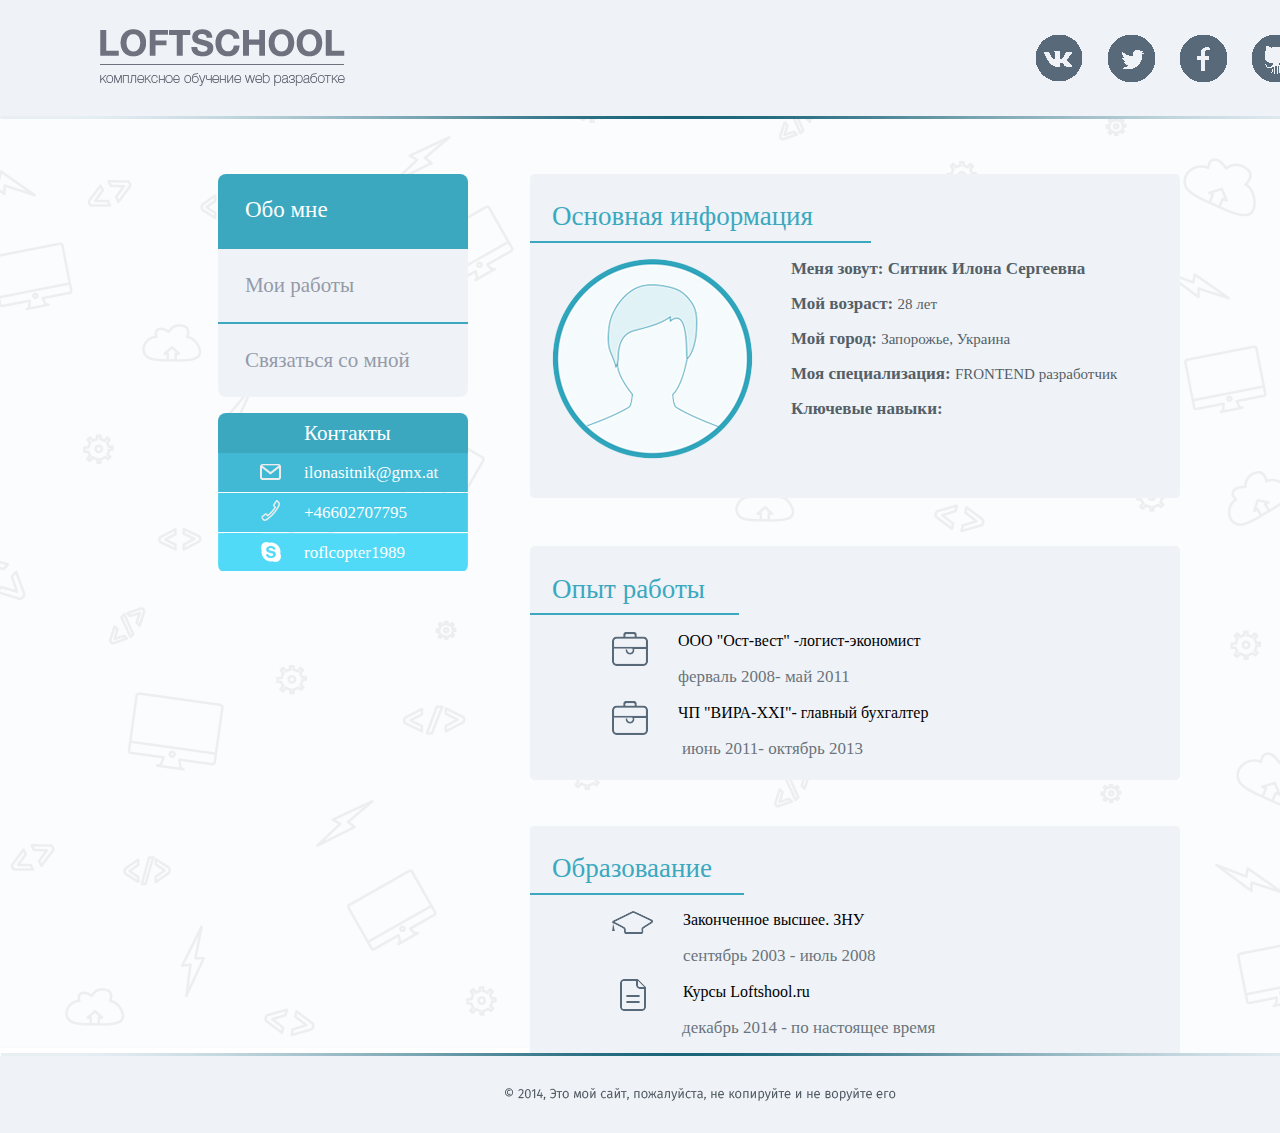
==== index.html @ c1985019 "commit" ====
<!DOCTYPE html>

<html>
    <head>
        <title>ДЗ 1</title>
        <meta charset="UTF-8">
        <link rel='stylesheet' href='css/styles.css'>
        <link rel='stylesheet' href='css/fonts.css'>
        <link rel="shortcut icon" href="Bild/ico/briefcase.ico" type="image/icon">
    </head>
    
    <body>
        
        <header>
            <ul class="socialbut"> 
                <li> <a href="#" class="gt" target="_blank"><img src="Bild/prob.png"></a></li>
                <li> <a href="https://www.facebook.com/profile.php?id=100004116280706" class="face" target="_blank"><img src="Bild/prob1.png"></a></li>
                <li> <a href="#" target="_blank" class="tw"><img src="Bild/prob2.png"></a></li>
                <li> <a href="http://vk.com/illys" class="vk"  target="_blank"><img src="Bild/prob3.png"></a></li>
                
            </ul>
        </header>
        
        <nav>
            <ul class="menu"> 
                <li id="num1"><a href="#" class="main"> Обо мне</a></li>
                <li id="num2"><a href="file:///C:/server1/home/lona.dev/www/gallery.html" class="bookmark"> Мои работы</a></li>
                <li id="num3"><a href="file:///C:/server1/home/lona.dev/www/form.html" class="forma">Связаться со мной</a></li>
            </ul>
             <ul class="kontakt"> 
               <li id="num"><a href="#">Контакты </a></li>
               <li id="email"><a href="ilonasitnik@gmx.at"> ilonasitnik@gmx.at</a></li>
               <li id="call"> <a href="+46602707795">+46602707795</a></li>
               <li id="sk"><a href="roflcopter1989">roflcopter1989</a></li>
            </ul> 
        </nav>
         
        <section>
            <div id="block1">
                <p class="title">Основная информация </p>
                <img src="Bild/ava.png" class="photo">
                <p><span class="inform"> Меня зовут: Ситник Илона Сергеевна  </span></p>
                <p><span class="inform"> Мой возраст:  </span>  28 лет  </p>
                <p><span class="inform"> Мой город:  </span>  Запорожье, Украина</p>
                <p><span class="inform"> Моя специализация: </span>FRONTEND разработчик</p>
                <p><span class="inform"> Ключевые навыки: </span></p>
            </div>
                
            <div id="block2"> 
                <p class="title">Опыт работы</p>
                 <img src="Bild/work.png" class="photo2">
                <p> OOO "Ост-вест" -логист-экономист</p>
                <p>ферваль 2008- май 2011</p>
                <p> ЧП "ВИРА-XXI"- главный бухгалтер</p>
                <p class="data"> июнь 2011- октябрь 2013</p>
            </div> 
            
            <div id="block3">    
                 <p class="title">Образоваание</p>
                <img src="Bild/learning.png" class="photo2">
                <p>Законченное высшее. ЗНУ</p>
                <p> сентябрь 2003 - июль 2008</p>
                <p>Курсы Loftshool.ru</p>
                <p class="data"> декабрь 2014 - по настоящее время</p>
            </div>
            
        </section>
        
        
        <footer>
            
        </footer>
        
        
        
    </body>
</html>
---- css/styles.css ----
body{
   width: 1400px;
   height: 1117px;   
   background: url(../Bild/background.png);  
   margin:0;
}
  /* header */
header{
  height: 119px;
  background: url(../Bild/header-logo.png) no-repeat;
  padding-right: 76px;
  margin:0;
  
}
ul li{
    list-style-type:none;
}
header ul{
    padding-top:34.5px; 
    margin:0;
   }
header a{
    float:left;
    float:right;
    padding-right:24px;
}
ul a.vk:hover{
 display: block;
 background:url(../Bild/vk-hover.png) no-repeat;
 }
 
 
 ul a.vk{
 display: block;
 background:url(../Bild/vk.png) no-repeat;
 }
 a img{
 border:none;
 }
 
 ul a.tw:hover{
 display: block;
 background:url(../Bild/tw-hover.png) no-repeat;
 }
 
 
 ul a.tw{
 display: block;
 background:url(../Bild/tw.png) no-repeat;
 }
 
 
 ul a.face:hover{
 display: block;
 background:url(../Bild/facebook-hover.png) no-repeat;
 }
 
 
 ul a.face{
 display: block;
 background:url(../Bild/facebook.png) no-repeat;
 } 
 
  ul a.gt:hover{
 display: block;
 background:url(../Bild/gihtub-hover.png) no-repeat;
 }
 
 
 ul a.gt{
 display: block;
 background:url(../Bild/gihtub.png) no-repeat;
 } 
 
 /* Header and*/
 
 
 
   /* nav1+nav2 */
   a{
    text-decoration:none;
    display:block;
   }
   nav{
   width: 250px;
   height: 397px;  
   margin:39px 0px 0px 178px;
   float:left;
 }

 nav .menu li {
   background:#eff3f7;
   width: 250px;
   height: 73px;  
 }
  nav .kontakt li{
   width: 250px;
   height: 40px;    
 }
 
  nav .menu a{
      
  margin-left:27px;
  line-height:72px;  
  color: #959aa8;
 }

 .menu #num1{
    background:#3ba8c0;
    font-family:fira_sansbook;
    font-size:23px;
   border-bottom: 2px solid #3ba8c0;
   border-radius:8px 8px  0 0 ;
  
 }
 .menu #num1 a{
     color:#ffffff;
 }
 
  .menu #num2{
   font-family:MyriadProRegular;
   font-size:21px;
   border-bottom: 2px solid #3ba8c0;
 }
   .menu #num3{
   font-family:firasans-book;
   font-size:21px;
    border-radius: 0 0 8px 8px ;
 }

 nav .kontakt{
 height: 397px; 
 display: block;
font-family:firasans-book;
 }
 
  nav .kontakt a{
  margin-left:86px;
 line-height:40px;  
 color: #ffffff;
 
 }
 nav .kontakt a:hover{  
  text-decoration:underline;
  color:#ffffff;  
 }
 nav .menu a:hover{  
  color:#3ba8c0;  
 }

 .kontakt #num{
     background:#3ba8c0;
     border-radius:8px 8px 0 0  ;
       font-size:21px;
 }
 
  .kontakt #email{
    background:url(../Bild/post.png) no-repeat;
       font-size:17px;
 }
 
 
  .kontakt #call{
     background:url(../Bild/tel.png) no-repeat;
      font-size:17px;
 }
 
   .kontakt #sk{
  background:url(../Bild/sk.png) no-repeat;
   font-size:17px;
   border-radius:0 0 8px 8px ;
 }
 
 
 
 
 
 
 
 /*  <section>*/
 
 section{
   width: 650px;
   height: 840px;  
   margin:55px 220px 39px 530px;
}
 
#block1{
 background:url(../Bild/block1.png) no-repeat;  
   width:660px;
   height:324px;
   padding:0.3px 25px 25px 22px;
   margin-bottom:23px;
   
   
}
#block2{
 background:url(../Bild/block2.png) no-repeat;    
   width:660px;
   height:254px; 
  padding:0.3px 25px 25px 22px;
}
#block3{
 background:url(../Bild/block3.png) no-repeat;  
   width:660px;
   height:233px; 
   padding:0.3px 25px 25px 22px;
   margin-bottom:39px;
}
 
#block1 .photo{
    float:left;
    padding-right:38px;
 
} 
section .title{
   font-family:fira_sansbook;
   font-size:27px;
   color:#3ba8c0;
   
}


#block1 .inform{
   font:bold 17px fira_sansmedium;
   color:#555f67;
 
} 

 
 #block1{
   font-family:fira_sansbook;
   color:#555f67;
   font-size:15px;
} 
 
 
 .photo2{
    float:left;
    padding-right:30px;
    padding-left:60px;
 
} 
#block2 .data{
    text-indent:130px;
}

#block2 p:nth-child(even){ 
  font-family:fira_sansbook;
   font-size:17px;
   color:#6b747c;
}


#block3 p:nth-child(even){ 
  font-family:fira_sansbook;
   font-size:17px;
   color:#6b747c;
}
#block3 .data{
    text-indent:130px;
}






/*footer*/


footer{
   height:80px;
   background: url(../Bild/footer.png) no-repeat;
   clear: both;
   margin-top: 39px;
}
---- css/fonts.css ----
@font-face {
    font-family: 'fira_sanstwo';
    src: url('firasans-two.eot');
    src: url('firasans-two.eot?#iefix') format('embedded-opentype'),
         url('firasans-two.woff') format('woff'),
         url('firasans-two.ttf') format('truetype');
    font-weight: normal;
    font-style: normal;
}

@font-face {
    font-family: 'fira_sanstwo_italic';
    src: url('firasans-twoitalic.eot');
    src: url('firasans-twoitalic.eot?#iefix') format('embedded-opentype'),
         url('firasans-twoitalic.woff') format('woff'),
         url('firasans-twoitalic.ttf') format('truetype');
    font-weight: normal;
    font-style: normal;
}

@font-face {
    font-family: 'fira_sanseight';
    src: url('firasans-eight.eot');
    src: url('firasans-eight.eot?#iefix') format('embedded-opentype'),
         url('firasans-eight.woff') format('woff'),
         url('firasans-eight.ttf') format('truetype');
    font-weight: normal;
    font-style: normal;
}

@font-face {
    font-family: 'fira_sanseight_italic';
    src: url('firasans-eightitalic.eot');
    src: url('firasans-eightitalic.eot?#iefix') format('embedded-opentype'),
         url('firasans-eightitalic.woff') format('woff'),
         url('firasans-eightitalic.ttf') format('truetype');
    font-weight: normal;
    font-style: normal;
}

@font-face {
    font-family: 'fira_sanshair';
    src: url('firasans-hair.eot');
    src: url('firasans-hair.eot?#iefix') format('embedded-opentype'),
         url('firasans-hair.woff') format('woff'),
         url('firasans-hair.ttf') format('truetype');
    font-weight: normal;
    font-style: normal;
}

@font-face {
    font-family: 'fira_sanshair_italic';
    src: url('firasans-hairitalic.eot');
    src: url('firasans-hairitalic.eot?#iefix') format('embedded-opentype'),
         url('firasans-hairitalic.woff') format('woff'),
         url('firasans-hairitalic.ttf') format('truetype');
    font-weight: normal;
    font-style: normal;
}

@font-face {
    font-family: 'fira_sansthin';
    src: url('firasans-thin.eot');
    src: url('firasans-thin.eot?#iefix') format('embedded-opentype'),
         url('firasans-thin.woff') format('woff'),
         url('firasans-thin.ttf') format('truetype');
    font-weight: normal;
    font-style: normal;
}

@font-face {
    font-family: 'fira_sansthin_italic';
    src: url('firasans-thinitalic.eot');
    src: url('firasans-thinitalic.eot?#iefix') format('embedded-opentype'),
         url('firasans-thinitalic.woff') format('woff'),
         url('firasans-thinitalic.ttf') format('truetype');
    font-weight: normal;
    font-style: normal;
}

@font-face {
    font-family: 'fira_sansultralight';
    src: url('firasans-ultralight.eot');
    src: url('firasans-ultralight.eot?#iefix') format('embedded-opentype'),
         url('firasans-ultralight.woff') format('woff'),
         url('firasans-ultralight.ttf') format('truetype');
    font-weight: normal;
    font-style: normal;
}

@font-face {
    font-family: 'fira_sansultralight_italic';
    src: url('firasans-ultralightitalic.eot');
    src: url('firasans-ultralightitalic.eot?#iefix') format('embedded-opentype'),
         url('firasans-ultralightitalic.woff') format('woff'),
         url('firasans-ultralightitalic.ttf') format('truetype');
    font-weight: normal;
    font-style: normal;
}

@font-face {
    font-family: 'fira_sansextralight';
    src: url('firasans-extralight.eot');
    src: url('firasans-extralight.eot?#iefix') format('embedded-opentype'),
         url('firasans-extralight.woff') format('woff'),
         url('firasans-extralight.ttf') format('truetype');
    font-weight: normal;
    font-style: normal;
}

@font-face {
    font-family: 'fira_sansextralight_italic';
    src: url('firasans-extralightitalic.eot');
    src: url('firasans-extralightitalic.eot?#iefix') format('embedded-opentype'),
         url('firasans-extralightitalic.woff') format('woff'),
         url('firasans-extralightitalic.ttf') format('truetype');
    font-weight: normal;
    font-style: normal;
}

@font-face {
    font-family: 'fira_sanslight';
    src: url('firasans-light.eot');
    src: url('firasans-light.eot?#iefix') format('embedded-opentype'),
         url('firasans-light.woff') format('woff'),
         url('firasans-light.ttf') format('truetype');
    font-weight: normal;
    font-style: normal;
}

@font-face {
    font-family: 'fira_sanslight_italic';
    src: url('firasans-lightitalic.eot');
    src: url('firasans-lightitalic.eot?#iefix') format('embedded-opentype'),
         url('firasans-lightitalic.woff') format('woff'),
         url('firasans-lightitalic.ttf') format('truetype');
    font-weight: normal;
    font-style: normal;
}

@font-face {
    font-family: 'fira_sansbook';
    src: url('firasans-book.eot');
    src: url('firasans-book.eot?#iefix') format('embedded-opentype'),
         url('firasans-book.woff') format('woff'),
         url('firasans-book.ttf') format('truetype');
    font-weight: normal;
    font-style: normal;
}

@font-face {
    font-family: 'fira_sansbook_italic';
    src: url('firasans-bookitalic.eot');
    src: url('firasans-bookitalic.eot?#iefix') format('embedded-opentype'),
         url('firasans-bookitalic.woff') format('woff'),
         url('firasans-bookitalic.ttf') format('truetype');
    font-weight: normal;
    font-style: normal;
}

@font-face {
    font-family: 'fira_sansregular';
    src: url('firasans-regular.eot');
    src: url('firasans-regular.eot?#iefix') format('embedded-opentype'),
         url('firasans-regular.woff') format('woff'),
         url('firasans-regular.ttf') format('truetype');
    font-weight: normal;
    font-style: normal;
}

@font-face {
    font-family: 'fira_sansitalic';
    src: url('firasans-regularitalic.eot');
    src: url('firasans-regularitalic.eot?#iefix') format('embedded-opentype'),
         url('firasans-regularitalic.woff') format('woff'),
         url('firasans-regularitalic.ttf') format('truetype');
    font-weight: normal;
    font-style: normal;
}

@font-face {
    font-family: 'fira_sansmedium';
    src: url('firasans-medium.eot');
    src: url('firasans-medium.eot?#iefix') format('embedded-opentype'),
         url('firasans-medium.woff') format('woff'),
         url('firasans-medium.ttf') format('truetype');
    font-weight: normal;
    font-style: normal;
}

@font-face {
    font-family: 'fira_sansmedium_italic';
    src: url('firasans-mediumitalic.eot');
    src: url('firasans-mediumitalic.eot?#iefix') format('embedded-opentype'),
         url('firasans-mediumitalic.woff') format('woff'),
         url('firasans-mediumitalic.ttf') format('truetype');
    font-weight: normal;
    font-style: normal;
}

@font-face {
    font-family: 'fira_sanssemibold';
    src: url('firasans-semibold.eot');
    src: url('firasans-semibold.eot?#iefix') format('embedded-opentype'),
         url('firasans-semibold.woff') format('woff'),
         url('firasans-semibold.ttf') format('truetype');
    font-weight: normal;
    font-style: normal;
}

@font-face {
    font-family: 'fira_sanssemibold_italic';
    src: url('firasans-semibolditalic.eot');
    src: url('firasans-semibolditalic.eot?#iefix') format('embedded-opentype'),
         url('firasans-semibolditalic.woff') format('woff'),
         url('firasans-semibolditalic.ttf') format('truetype');
    font-weight: normal;
    font-style: normal;
}

@font-face {
    font-family: 'fira_sansbold';
    src: url('firasans-bold.eot');
    src: url('firasans-bold.eot?#iefix') format('embedded-opentype'),
         url('firasans-bold.woff') format('woff'),
         url('firasans-bold.ttf') format('truetype');
    font-weight: normal;
    font-style: normal;
}

@font-face {
    font-family: 'fira_sansbold_italic';
    src: url('firasans-bolditalic.eot');
    src: url('firasans-bolditalic.eot?#iefix') format('embedded-opentype'),
         url('firasans-bolditalic.woff') format('woff'),
         url('firasans-bolditalic.ttf') format('truetype');
    font-weight: normal;
    font-style: normal;
}

@font-face {
    font-family: 'fira_sansextrabold';
    src: url('firasans-extrabold.eot');
    src: url('firasans-extrabold.eot?#iefix') format('embedded-opentype'),
         url('firasans-extrabold.woff') format('woff'),
         url('firasans-extrabold.ttf') format('truetype');
    font-weight: normal;
    font-style: normal;
}

@font-face {
    font-family: 'fira_sansextrabold_italic';
    src: url('firasans-extrabolditalic.eot');
    src: url('firasans-extrabolditalic.eot?#iefix') format('embedded-opentype'),
         url('firasans-extrabolditalic.woff') format('woff'),
         url('firasans-extrabolditalic.ttf') format('truetype');
    font-weight: normal;
    font-style: normal;
}

@font-face {
    font-family: 'fira_sansheavy';
    src: url('firasans-heavy.eot');
    src: url('firasans-heavy.eot?#iefix') format('embedded-opentype'),
         url('firasans-heavy.woff') format('woff'),
         url('firasans-heavy.ttf') format('truetype');
    font-weight: normal;
    font-style: normal;
}

@font-face {
    font-family: 'fira_sansheavy_italic';
    src: url('firasans-heavyitalic.eot');
    src: url('firasans-heavyitalic.eot?#iefix') format('embedded-opentype'),
         url('firasans-heavyitalic.woff') format('woff'),
         url('firasans-heavyitalic.ttf') format('truetype');
    font-weight: normal;
    font-style: normal;
}

@font-face {
    font-family: 'fira_sansultra';
    src: url('firasans-ultra.eot');
    src: url('firasans-ultra.eot?#iefix') format('embedded-opentype'),
         url('firasans-ultra.woff') format('woff'),
         url('firasans-ultra.ttf') format('truetype');
    font-weight: normal;
    font-style: normal;
}

@font-face {
    font-family: 'fira_sansultra_italic';
    src: url('firasans-ultraitalic.eot');
    src: url('firasans-ultraitalic.eot?#iefix') format('embedded-opentype'),
         url('firasans-ultraitalic.woff') format('woff'),
         url('firasans-ultraitalic.ttf') format('truetype');
    font-weight: normal;
    font-style: normal;
}

@font-face {
    font-family: 'fira_monobold';
    src: url('firamono-bold.eot');
    src: url('firamono-bold.eot?#iefix') format('embedded-opentype'),
         url('firamono-bold.woff') format('woff'),
         url('firamono-bold.ttf') format('truetype');
    font-weight: normal;
    font-style: normal;
}

@font-face {
    font-family: 'fira_monoregular';
    src: url('firamono-regular.eot');
    src: url('firamono-regular.eot?#iefix') format('embedded-opentype'),
         url('firamono-regular.woff') format('woff'),
         url('firamono-regular.ttf') format('truetype');
    font-weight: normal;
    font-style: normal;
}
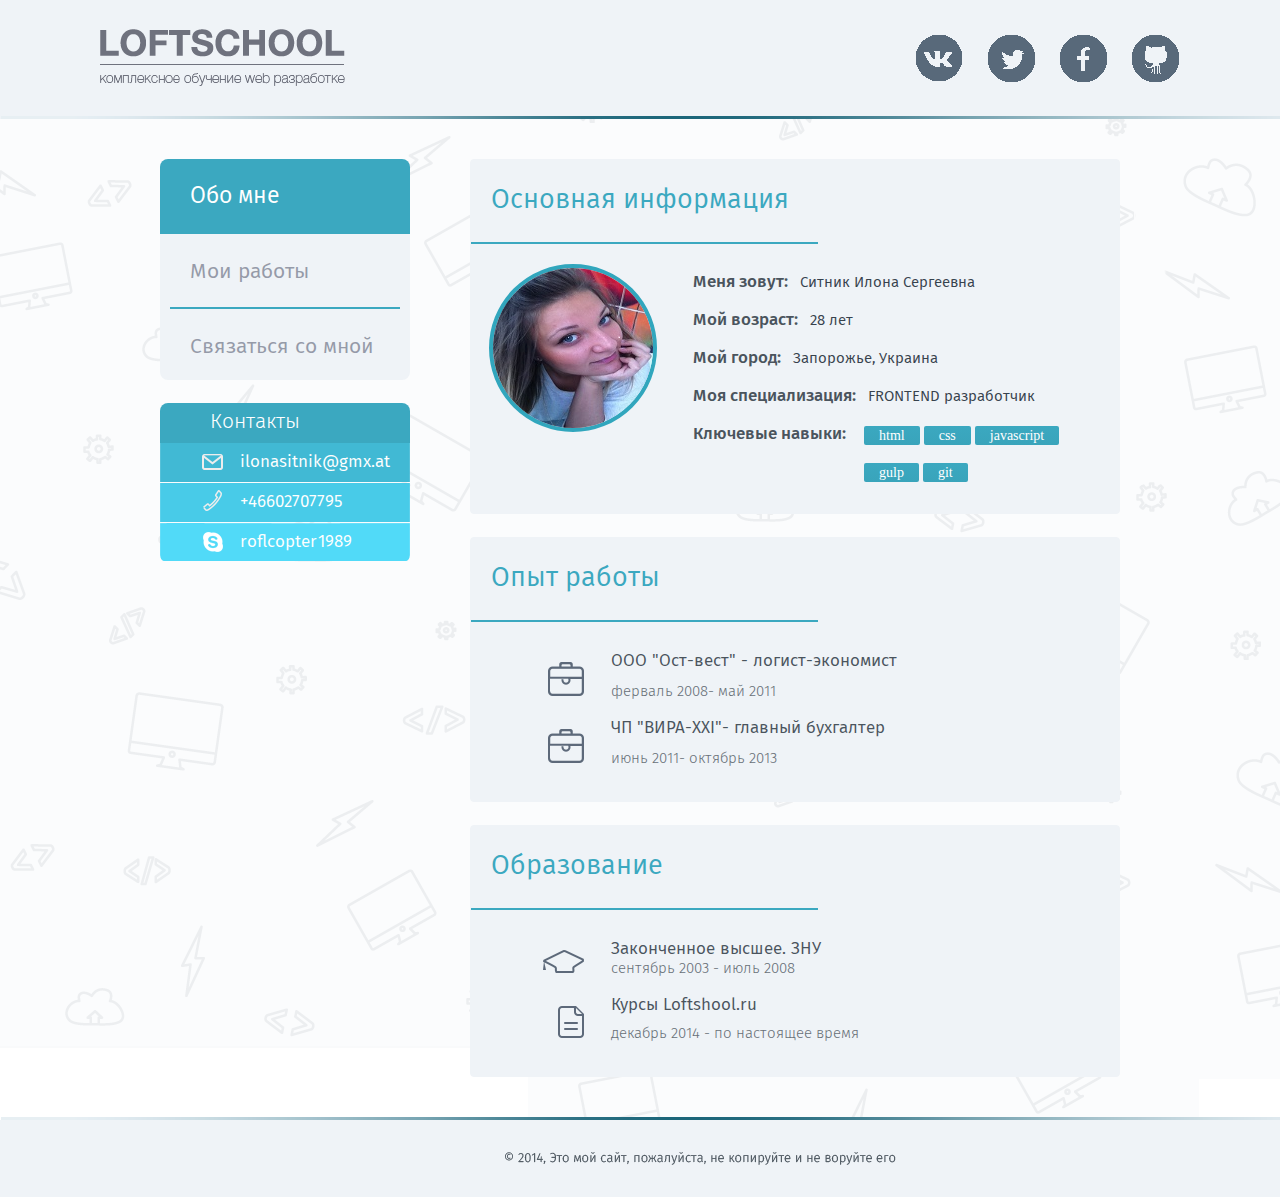
==== commit 431d692d: "1seite: fonts, block width, mail tel post, foto," ====
--- a/index.html
+++ b/index.html
@@ -2,7 +2,7 @@
 
 <html>
     <head>
-        <title>ДЗ 1</title>
+        <title>Обо мне</title>
         <meta charset="UTF-8">
         <link rel='stylesheet' href='css/styles.css'>
         <link rel='stylesheet' href='css/fonts.css'>
@@ -10,68 +10,89 @@
     </head>
     
     <body>
-        
-        <header>
-            <ul class="socialbut"> 
-                <li> <a href="#" class="gt" target="_blank"><img src="Bild/prob.png"></a></li>
-                <li> <a href="https://www.facebook.com/profile.php?id=100004116280706" class="face" target="_blank"><img src="Bild/prob1.png"></a></li>
-                <li> <a href="#" target="_blank" class="tw"><img src="Bild/prob2.png"></a></li>
-                <li> <a href="http://vk.com/illys" class="vk"  target="_blank"><img src="Bild/prob3.png"></a></li>
+        <div class="wrapper">
+            <header>
+                 <ul class="socialbut"> 
+                    <li> <a href="#" class="gt" target="_blank"><img src="Bild/prob.png"></a></li>
+                    <li> <a href="https://www.facebook.com/profile.php?id=100004116280706" class="face" target="_blank"><img src="Bild/prob1.png"></a></li>
+                    <li> <a href="#" target="_blank" class="tw"><img src="Bild/prob2.png"></a></li>
+                    <li> <a href="http://vk.com/illys" class="vk"  target="_blank"><img src="Bild/prob3.png"></a></li>
                 
-            </ul>
-        </header>
-        
-        <nav>
-            <ul class="menu"> 
-                <li id="num1"><a href="#" class="main"> Обо мне</a></li>
-                <li id="num2"><a href="file:///C:/server1/home/lona.dev/www/gallery.html" class="bookmark"> Мои работы</a></li>
-                <li id="num3"><a href="file:///C:/server1/home/lona.dev/www/form.html" class="forma">Связаться со мной</a></li>
-            </ul>
-             <ul class="kontakt"> 
-               <li id="num"><a href="#">Контакты </a></li>
-               <li id="email"><a href="ilonasitnik@gmx.at"> ilonasitnik@gmx.at</a></li>
-               <li id="call"> <a href="+46602707795">+46602707795</a></li>
-               <li id="sk"><a href="roflcopter1989">roflcopter1989</a></li>
-            </ul> 
-        </nav>
+                </ul>
+           </header>
+        <div class="container clearfix">
+             <nav>
+                 <div class="sidebar">
+                      <ul class="menu"> 
+                         <li class="num1"><a href="#" class="main"><span class="num1_2">Обо мне</span></a></li>
+                         <li class="num2"><a href="file:///C:/server1/home/lona.dev/www/gallery.html" class="bookmark"><span class="num2_2"> Мои работы</span></a></li>
+                         <li class="num3"><a href="file:///C:/server1/home/lona.dev/www/form.html" class="forma"><span class="num3_2">Связаться со мной</span></a></li>
+                      </ul>
+                </div>
+                 <div class="kontact">
+                    
+                      <ul class="kontakt">
+                          <li><p>Контакты</p></li>
+                          <li class="email"><a href="mailto:ilonasitnik@gmx.at" itemprop="email" title="Написать"> <i class ="icon icon-mail"></i>ilonasitnik@gmx.at</a></li>
+                          <li class="call"> <a href="tel:+46602707795" itemprop="telephone" title="Позвонить"><i class="sprite telephone"></i>+46602707795</a></li>
+                          <li class="sk"><a href="skype:roflcopter1989" itemprop="url" title="Написать или позвонить в скайп"> <i class="skype sprite"></i>roflcopter1989</a></li>
+
+                      </ul> 
+                </div>
+             </nav>
          
-        <section>
-            <div id="block1">
-                <p class="title">Основная информация </p>
-                <img src="Bild/ava.png" class="photo">
-                <p><span class="inform"> Меня зовут: Ситник Илона Сергеевна  </span></p>
-                <p><span class="inform"> Мой возраст:  </span>  28 лет  </p>
-                <p><span class="inform"> Мой город:  </span>  Запорожье, Украина</p>
-                <p><span class="inform"> Моя специализация: </span>FRONTEND разработчик</p>
-                <p><span class="inform"> Ключевые навыки: </span></p>
-            </div>
+              <section>
+                  <div class="block">
+                       <h2>Основная информация </h2>
+                       <div ><img src="Bild/ava.jpg" alt="Мое фото" class="foto" ></div>
+                       <div class="info">
+                           <p><span class="inform"> Меня зовут:</span> Ситник Илона Сергеевна  </p>
+                           <p><span class="inform"> Мой возраст:  </span>  28 лет  </p>
+                           <p><span class="inform"> Мой город:  </span>  Запорожье, Украина</p>
+                           <p><span class="inform"> Моя специализация: </span>FRONTEND разработчик</p>
+                           <div class="infoskills"> <p><span class="inform"> Ключевые навыки: </span></p></div>
+                           <div class="skills">
+                               <span class="skill">html</span>
+                               <span class="skill">css</span>
+                               <span class="skill">javascript</span>
+                               <span class="skill">gulp</span>
+                               <span class="skill">git</span>
+                            </div> 
+                           
+                        
+                       </div>
+                  </div>
                 
-            <div id="block2"> 
-                <p class="title">Опыт работы</p>
-                 <img src="Bild/work.png" class="photo2">
-                <p> OOO "Ост-вест" -логист-экономист</p>
-                <p>ферваль 2008- май 2011</p>
-                <p> ЧП "ВИРА-XXI"- главный бухгалтер</p>
-                <p class="data"> июнь 2011- октябрь 2013</p>
-            </div> 
+                 <div class="block"> 
+                     <h2>Опыт работы</h2>
+                     <ul class="experience">
+                             <h3> OOO "Ост-вест" - логист-экономист</h3>
+                             <li> <p>ферваль 2008- май 2011</p></li></br>
+                             
+                             <h3> ЧП "ВИРА-XXI"- главный бухгалтер</h3>
+                             <li> <p class="data"> июнь 2011- октябрь 2013</p> </li>
+                        
+                    </ul>
+
+                 </div> 
             
-            <div id="block3">    
-                 <p class="title">Образоваание</p>
-                <img src="Bild/learning.png" class="photo2">
-                <p>Законченное высшее. ЗНУ</p>
-                <p> сентябрь 2003 - июль 2008</p>
-                <p>Курсы Loftshool.ru</p>
-                <p class="data"> декабрь 2014 - по настоящее время</p>
-            </div>
+               <div class="block">    
+                    <h2>Образование</h2> 
+                     <ul class="education">
+                              <h3>Законченное высшее. ЗНУ</h3>
+                             <li class="university"> <p> сентябрь 2003 - июль 2008</p></li> </br>
+                          
+                              <h3>Курсы Loftshool.ru</h3>
+                             <li class="courses"> <p class="data"> декабрь 2014 - по настоящее время</p></li>
+                         
+                </div>
             
         </section>
         
-        
+        </div>
         <footer>
             
         </footer>
-        
-        
-        
+        </div>
     </body>
 </html>
--- a/css/styles.css
+++ b/css/styles.css
@@ -1,16 +1,36 @@
-
+html, body, div, span, applet, object, iframe,h1, h2, h3, h4, h5, h6, p, blockquote, pre,
+a, abbr, acronym, address, big, cite, code,del, dfn, em, img, ins, kbd, q, s, samp,
+small, strike, strong, sub, sup, tt, var,b, u, i, center,
+dl, dt, dd, ol, ul, li,fieldset, form, label, legend,
+table, caption, tbody, tfoot, thead, tr, th, td,article, aside, canvas, details, embed,
+figure, figcaption, footer, header, hgroup,menu, nav, output, ruby, section, summary,
+time, mark, audio, video {
+margin: 0;
+padding: 0;
+border: 0;
+font-size: 100%;
+font: inherit;
+vertical-align: baseline;
+}
 body{
-   width: 1400px;
-   height: 1117px;   
-   background: url(../Bild/background.png);  
+   background: url(../Bild/background.png) repeat scroll 0 0 rgba(0,0,0,0);  
    margin:0;
-}
+   min-height:100%;
+   
+}
+.container{
+   width:960px;
+   margin:0 auto 40px auto;
+   padding:0;
+}
+
+
   /* header */
 header{
   height: 119px;
   background: url(../Bild/header-logo.png) no-repeat;
   padding-right: 76px;
-  margin:0;
+  margin-bottom:40px;
   
 }
 ul li{
@@ -76,68 +96,106 @@
  /* Header and*/
  
  
- 
-   /* nav1+nav2 */
-   a{
+ /*nav sidebar*/
+  a{
     text-decoration:none;
     display:block;
    }
+   
    nav{
    width: 250px;
-   height: 397px;  
-   margin:39px 0px 0px 178px;
    float:left;
- }
-
- nav .menu li {
+   margin:0;
+ 
+   }
+   
+   
+ .sidebar{
+     margin-bottom: 23px;
+     font-family:'fira_sansbook';
+ }
+ nav ul{
+     margin: 0;
+     padding: 0;
+     
+ }
+ 
+nav .menu li {
    background:#eff3f7;
-   width: 250px;
-   height: 73px;  
- }
-  nav .kontakt li{
-   width: 250px;
-   height: 40px;    
- }
- 
-  nav .menu a{
-      
-  margin-left:27px;
-  line-height:72px;  
+   height: 73px;
+   width:250px;
+   margin:0;
+  padding: 0;
+  
+ 
+ }
+ nav .menu span.num3_2{
+     display: block;
+  padding: auto 10px; 
+   border-top: 2px solid #3ba8c0;   
+ } 
+  
+  
+ 
+ nav .menu a{
   color: #959aa8;
- }
-
- .menu #num1{
+  line-height: 77px;
+  padding:0 10px;
+  text-indent:20px;
+ }
+ .menu .num1{
     background:#3ba8c0;
-    font-family:fira_sansbook;
+    
     font-size:23px;
    border-bottom: 2px solid #3ba8c0;
    border-radius:8px 8px  0 0 ;
   
  }
- .menu #num1 a{
+ .menu .num1 a{
      color:#ffffff;
- }
- 
-  .menu #num2{
-   font-family:MyriadProRegular;
+     
+     
+ }
+ 
+  .menu .num2{
+ 
    font-size:21px;
-   border-bottom: 2px solid #3ba8c0;
- }
-   .menu #num3{
-   font-family:firasans-book;
+ 
+ }
+   .menu .num3{
+  
    font-size:21px;
     border-radius: 0 0 8px 8px ;
  }
-
- nav .kontakt{
- height: 397px; 
- display: block;
-font-family:firasans-book;
- }
- 
-  nav .kontakt a{
-  margin-left:86px;
- line-height:40px;  
+ 
+ nav .sidebar a[href*=html]:hover{
+  color:#3ba8c0;   
+     
+ }
+ /*nav kontact*/
+ 
+ 
+  nav .kontakt li{
+   height: 40px; 
+   
+ }
+  nav .kontakt p{
+    text-indent:30px;
+     line-height: 40px;
+     color:#fff;
+ }
+  
+  nav .kontakt li a{
+   height: 40px; 
+   text-indent:80px;
+   line-height: 40px;
+ }
+  nav .kontakt{
+ display: block;
+ font-family:'fira_sansbook';
+
+ }
+ nav .kontakt a,nav .kontakt {
  color: #ffffff;
  
  }
@@ -145,126 +203,145 @@
   text-decoration:underline;
   color:#ffffff;  
  }
- nav .menu a:hover{  
-  color:#3ba8c0;  
- }
-
- .kontakt #num{
-     background:#3ba8c0;
-     border-radius:8px 8px 0 0  ;
-       font-size:21px;
- }
- 
-  .kontakt #email{
+ .kontakt .email{
     background:url(../Bild/post.png) no-repeat;
-       font-size:17px;
- }
- 
- 
-  .kontakt #call{
+    font-size:17px;
+ }
+ 
+ 
+  .kontakt .call{
      background:url(../Bild/tel.png) no-repeat;
-      font-size:17px;
- }
- 
-   .kontakt #sk{
+     font-size:17px;
+ }
+ 
+   .kontakt .sk{
   background:url(../Bild/sk.png) no-repeat;
    font-size:17px;
    border-radius:0 0 8px 8px ;
  }
- 
- 
- 
- 
- 
- 
+ .kontakt p{
+     background:#3ba8c0;
+     border-radius:8px 8px 0 0  ;
+     font-size:21px;
+     height: 40px;
+ }
  
  /*  <section>*/
  
- section{
+  section{
    width: 650px;
-   height: 840px;  
-   margin:55px 220px 39px 530px;
-}
- 
-#block1{
- background:url(../Bild/block1.png) no-repeat;  
-   width:660px;
-   height:324px;
-   padding:0.3px 25px 25px 22px;
-   margin-bottom:23px;
-   
-   
-}
-#block2{
- background:url(../Bild/block2.png) no-repeat;    
-   width:660px;
-   height:254px; 
-  padding:0.3px 25px 25px 22px;
-}
-#block3{
- background:url(../Bild/block3.png) no-repeat;  
-   width:660px;
-   height:233px; 
-   padding:0.3px 25px 25px 22px;
-   margin-bottom:39px;
-}
- 
-#block1 .photo{
+   margin-left:310px;
+}
+
+section div.block .foto{
+    height: 160px;
+    width: 160px;
+    border:4px solid #31A6BD;
+    border-radius:50%;  
     float:left;
-    padding-right:38px;
- 
+    margin: 0 36px 40px 18px;
+    display: block;
+     margin-top: 20px;
+}
+
+section div.block{
+
+  background: none repeat scroll 0 0 #eff3f7;  
+  border:1px solid #EFF3F7;
+  border-radius: 4px;
+  padding: 20px 18px 23px 0px;
+  margin-bottom:23px;
 } 
-section .title{
-   font-family:fira_sansbook;
-   font-size:27px;
-   color:#3ba8c0;
-   
-}
-
-
-#block1 .inform{
-   font:bold 17px fira_sansmedium;
-   color:#555f67;
- 
-} 
-
- 
- #block1{
-   font-family:fira_sansbook;
-   color:#555f67;
-   font-size:15px;
-} 
- 
- 
- .photo2{
-    float:left;
-    padding-right:30px;
-    padding-left:60px;
- 
-} 
-#block2 .data{
-    text-indent:130px;
-}
-
-#block2 p:nth-child(even){ 
-  font-family:fira_sansbook;
-   font-size:17px;
-   color:#6b747c;
-}
-
-
-#block3 p:nth-child(even){ 
-  font-family:fira_sansbook;
-   font-size:17px;
-   color:#6b747c;
-}
-#block3 .data{
-    text-indent:130px;
-}
-
-
-
-
+ 
+
+.block h2 {
+   
+    color: #3ba8c0;
+    border-bottom: 2px solid #3ba8c0;
+    font-family:'fira_sansbook';
+    font-size: 27px;
+    width: 55%;
+    text-indent: 20px;
+    vertical-align: text-top;
+    padding-bottom: 20px;
+}
+.info{
+    padding: 0 0;
+    margin-top: 20px;
+     line-height: 37px;
+    
+}
+
+.info .inform{
+        font-family: 'fira_sansmedium';
+         color: #4a545d;
+          font-size: 17px;
+           margin-right: 8px;
+           
+}
+.info p{
+     color: #37424d;
+     font-family:'fira_sansbook';
+    font-size: 15px;
+}
+.infoskills{
+  float: left;
+  padding-right: 10px;
+}
+  
+
+.skill{
+  padding: 2px 15px;
+  font-family: proxima_nova_condensedSBd;
+  font-size: 14px;
+  color: #fff;
+  border-radius: 2px;
+  background-image:linear-gradient(#3BA8C0,#39A4BB);
+  line-height: 25px;
+}
+ 
+.experience li{
+    list-style-image:url(../Bild/case.png);
+    line-height:0px;
+    padding: 0 0;
+    margin: 0 0;
+    
+}
+.block ul  {
+list-style-type:none;
+vertical-align:top;
+margin-left: 120px;
+margin-top: 40px;
+
+}
+
+.block h3{
+ color: #4a545d;
+ line-height:0; 
+ font-family: 'fira_sansbook';
+ font-size: 17px;
+ padding-left: 20px;
+}
+
+
+li p{
+    font-family: 'fira_sanslight';
+    color: #687078;
+    font-size: 15px;
+    padding-left: 20px;
+    line-height: 37px;
+}
+ 
+
+
+.education .university{
+list-style-image:url(../Bild/list.png);
+}
+
+
+.education .courses{
+list-style-image:url(../Bild/course.png);
+}
 
 
 /*footer*/
@@ -275,4 +352,4 @@
    background: url(../Bild/footer.png) no-repeat;
    clear: both;
    margin-top: 39px;
-}
+}--- a/css/fonts.css
+++ b/css/fonts.css
@@ -1,321 +1,353 @@
 @font-face {
     font-family: 'fira_sanstwo';
-    src: url('firasans-two.eot');
-    src: url('firasans-two.eot?#iefix') format('embedded-opentype'),
-         url('firasans-two.woff') format('woff'),
-         url('firasans-two.ttf') format('truetype');
-    font-weight: normal;
-    font-style: normal;
+    font-style: normal;
+    font-weight: normal;
+  //  (css/fira/firasans-book.woff)
+    src: url('fira/firasans-two.eot');
+    src: url('fira/firasans-two.eot?#iefix') format('embedded-opentype'),
+         url('fira/firasans-two.woff') format('woff'),
+         url('fira/firasans-two.ttf') format('truetype');
+   
 }
 
 @font-face {
     font-family: 'fira_sanstwo_italic';
-    src: url('firasans-twoitalic.eot');
-    src: url('firasans-twoitalic.eot?#iefix') format('embedded-opentype'),
-         url('firasans-twoitalic.woff') format('woff'),
-         url('firasans-twoitalic.ttf') format('truetype');
-    font-weight: normal;
-    font-style: normal;
+    font-style: normal;
+    font-weight: normal;
+    src: url('fira/firasans-twoitalic.eot');
+    src: url('fira/firasans-twoitalic.eot?#iefix') format('embedded-opentype'),
+         url('fira/firasans-twoitalic.woff') format('woff'),
+         url('fira/firasans-twoitalic.ttf') format('truetype');
 }
 
 @font-face {
     font-family: 'fira_sanseight';
-    src: url('firasans-eight.eot');
-    src: url('firasans-eight.eot?#iefix') format('embedded-opentype'),
-         url('firasans-eight.woff') format('woff'),
-         url('firasans-eight.ttf') format('truetype');
-    font-weight: normal;
-    font-style: normal;
+    font-style: normal;
+    font-weight: normal;
+    src: url('fira/firasans-eight.eot');
+    src: url('fira/firasans-eight.eot?#iefix') format('embedded-opentype'),
+         url('fira/firasans-eight.woff') format('woff'),
+         url('fira/firasans-eight.ttf') format('truetype');
+    
 }
 
 @font-face {
     font-family: 'fira_sanseight_italic';
-    src: url('firasans-eightitalic.eot');
-    src: url('firasans-eightitalic.eot?#iefix') format('embedded-opentype'),
-         url('firasans-eightitalic.woff') format('woff'),
-         url('firasans-eightitalic.ttf') format('truetype');
-    font-weight: normal;
-    font-style: normal;
+    font-style: normal;
+    font-weight: normal; 
+    src: url('fira/firasans-eightitalic.eot');
+    src: url('fira/firasans-eightitalic.eot?#iefix') format('embedded-opentype'),
+         url('fira/firasans-eightitalic.woff') format('woff'),
+         url('fira/firasans-eightitalic.ttf') format('truetype');
+    
 }
 
 @font-face {
     font-family: 'fira_sanshair';
-    src: url('firasans-hair.eot');
-    src: url('firasans-hair.eot?#iefix') format('embedded-opentype'),
-         url('firasans-hair.woff') format('woff'),
-         url('firasans-hair.ttf') format('truetype');
-    font-weight: normal;
-    font-style: normal;
+    font-style: normal;
+    font-weight: normal;
+    src: url('fira/firasans-hair.eot');
+    src: url('fira/firasans-hair.eot?#iefix') format('embedded-opentype'),
+         url('fira/firasans-hair.woff') format('woff'),
+         url('fira/firasans-hair.ttf') format('truetype');
+    
 }
 
 @font-face {
     font-family: 'fira_sanshair_italic';
-    src: url('firasans-hairitalic.eot');
-    src: url('firasans-hairitalic.eot?#iefix') format('embedded-opentype'),
-         url('firasans-hairitalic.woff') format('woff'),
-         url('firasans-hairitalic.ttf') format('truetype');
-    font-weight: normal;
-    font-style: normal;
+    font-style: normal;
+    font-weight: normal;
+    src: url('fira/firasans-hairitalic.eot');
+    src: url('fira/firasans-hairitalic.eot?#iefix') format('embedded-opentype'),
+         url('fira/firasans-hairitalic.woff') format('woff'),
+         url('fira/firasans-hairitalic.ttf') format('truetype');
+    
 }
 
 @font-face {
     font-family: 'fira_sansthin';
-    src: url('firasans-thin.eot');
-    src: url('firasans-thin.eot?#iefix') format('embedded-opentype'),
-         url('firasans-thin.woff') format('woff'),
-         url('firasans-thin.ttf') format('truetype');
-    font-weight: normal;
-    font-style: normal;
+    font-style: normal;
+    font-weight: normal;
+    src: url('fira/firasans-thin.eot');
+    src: url('fira/firasans-thin.eot?#iefix') format('embedded-opentype'),
+         url('fira/firasans-thin.woff') format('woff'),
+         url('fira/firasans-thin.ttf') format('truetype');
+   
 }
 
 @font-face {
     font-family: 'fira_sansthin_italic';
-    src: url('firasans-thinitalic.eot');
-    src: url('firasans-thinitalic.eot?#iefix') format('embedded-opentype'),
-         url('firasans-thinitalic.woff') format('woff'),
-         url('firasans-thinitalic.ttf') format('truetype');
-    font-weight: normal;
-    font-style: normal;
+    font-style: normal;
+    font-weight: normal;
+    src: url('fira/firasans-thinitalic.eot');
+    src: url('fira/firasans-thinitalic.eot?#iefix') format('embedded-opentype'),
+         url('fira/firasans-thinitalic.woff') format('woff'),
+         url('fira/firasans-thinitalic.ttf') format('truetype');
+  
 }
 
 @font-face {
     font-family: 'fira_sansultralight';
-    src: url('firasans-ultralight.eot');
-    src: url('firasans-ultralight.eot?#iefix') format('embedded-opentype'),
-         url('firasans-ultralight.woff') format('woff'),
-         url('firasans-ultralight.ttf') format('truetype');
-    font-weight: normal;
-    font-style: normal;
+    font-style: normal;
+    font-weight: normal;
+    src: url('fira/firasans-ultralight.eot');
+    src: url('fira/firasans-ultralight.eot?#iefix') format('embedded-opentype'),
+         url('fira/firasans-ultralight.woff') format('woff'),
+         url('fira/firasans-ultralight.ttf') format('truetype');
+   
 }
 
 @font-face {
     font-family: 'fira_sansultralight_italic';
-    src: url('firasans-ultralightitalic.eot');
-    src: url('firasans-ultralightitalic.eot?#iefix') format('embedded-opentype'),
-         url('firasans-ultralightitalic.woff') format('woff'),
-         url('firasans-ultralightitalic.ttf') format('truetype');
-    font-weight: normal;
-    font-style: normal;
+    font-weight: normal;
+    font-style: normal;
+    src: url('fira/firasans-ultralightitalic.eot');
+    src: url('fira/firasans-ultralightitalic.eot?#iefix') format('embedded-opentype'),
+         url('fira/firasans-ultralightitalic.woff') format('woff'),
+         url('fira/firasans-ultralightitalic.ttf') format('truetype');
+  
 }
 
 @font-face {
     font-family: 'fira_sansextralight';
-    src: url('firasans-extralight.eot');
-    src: url('firasans-extralight.eot?#iefix') format('embedded-opentype'),
-         url('firasans-extralight.woff') format('woff'),
-         url('firasans-extralight.ttf') format('truetype');
-    font-weight: normal;
-    font-style: normal;
+    font-weight: normal;
+    font-style: normal;
+    src: url('fira/firasans-extralight.eot');
+    src: url('fira/firasans-extralight.eot?#iefix') format('embedded-opentype'),
+         url('fira/firasans-extralight.woff') format('woff'),
+         url('fira/firasans-extralight.ttf') format('truetype');
+   
 }
 
 @font-face {
     font-family: 'fira_sansextralight_italic';
-    src: url('firasans-extralightitalic.eot');
-    src: url('firasans-extralightitalic.eot?#iefix') format('embedded-opentype'),
-         url('firasans-extralightitalic.woff') format('woff'),
-         url('firasans-extralightitalic.ttf') format('truetype');
-    font-weight: normal;
-    font-style: normal;
+    font-weight: normal;
+    font-style: normal;
+    src: url('fira/firasans-extralightitalic.eot');
+    src: url('fira/firasans-extralightitalic.eot?#iefix') format('embedded-opentype'),
+         url('fira/firasans-extralightitalic.woff') format('woff'),
+         url('fira/firasans-extralightitalic.ttf') format('truetype');
+   
 }
 
 @font-face {
     font-family: 'fira_sanslight';
-    src: url('firasans-light.eot');
-    src: url('firasans-light.eot?#iefix') format('embedded-opentype'),
-         url('firasans-light.woff') format('woff'),
-         url('firasans-light.ttf') format('truetype');
-    font-weight: normal;
-    font-style: normal;
+    font-weight: normal;
+    font-style: normal;
+    src: url('fira/firasans-light.eot');
+    src: url('fira/firasans-light.eot?#iefix') format('embedded-opentype'),
+         url('fira/firasans-light.woff') format('woff'),
+         url('fira/firasans-light.ttf') format('truetype');
+  
 }
 
 @font-face {
     font-family: 'fira_sanslight_italic';
-    src: url('firasans-lightitalic.eot');
-    src: url('firasans-lightitalic.eot?#iefix') format('embedded-opentype'),
-         url('firasans-lightitalic.woff') format('woff'),
-         url('firasans-lightitalic.ttf') format('truetype');
-    font-weight: normal;
-    font-style: normal;
+    font-weight: normal;
+    font-style: normal;
+    src: url('fira/firasans-lightitalic.eot');
+    src: url('fira/firasans-lightitalic.eot?#iefix') format('embedded-opentype'),
+         url('fira/firasans-lightitalic.woff') format('woff'),
+         url('fira/firasans-lightitalic.ttf') format('truetype');
+   
 }
 
 @font-face {
     font-family: 'fira_sansbook';
-    src: url('firasans-book.eot');
-    src: url('firasans-book.eot?#iefix') format('embedded-opentype'),
-         url('firasans-book.woff') format('woff'),
-         url('firasans-book.ttf') format('truetype');
-    font-weight: normal;
-    font-style: normal;
+    font-weight: normal;
+    font-style: normal;
+    src: url('fira/firasans-book.eot');
+    src: url('fira/firasans-book.eot?#iefix') format('embedded-opentype'),
+         url('fira/firasans-book.woff') format('woff'),
+         url('fira/firasans-book.ttf') format('truetype');
+
 }
 
 @font-face {
     font-family: 'fira_sansbook_italic';
-    src: url('firasans-bookitalic.eot');
-    src: url('firasans-bookitalic.eot?#iefix') format('embedded-opentype'),
-         url('firasans-bookitalic.woff') format('woff'),
-         url('firasans-bookitalic.ttf') format('truetype');
-    font-weight: normal;
-    font-style: normal;
+    font-weight: normal;
+    font-style: normal;
+    src: url('fira/firasans-bookitalic.eot');
+    src: url('fira/firasans-bookitalic.eot?#iefix') format('embedded-opentype'),
+         url('fira/firasans-bookitalic.woff') format('woff'),
+         url('fira/firasans-bookitalic.ttf') format('truetype');
+  
 }
 
 @font-face {
     font-family: 'fira_sansregular';
-    src: url('firasans-regular.eot');
-    src: url('firasans-regular.eot?#iefix') format('embedded-opentype'),
-         url('firasans-regular.woff') format('woff'),
-         url('firasans-regular.ttf') format('truetype');
-    font-weight: normal;
-    font-style: normal;
+    font-weight: normal;
+    font-style: normal;
+    src: url('fira/firasans-regular.eot');
+    src: url('fira/firasans-regular.eot?#iefix') format('embedded-opentype'),
+         url('fira/firasans-regular.woff') format('woff'),
+         url('fira/firasans-regular.ttf') format('truetype');
+   
 }
 
 @font-face {
     font-family: 'fira_sansitalic';
-    src: url('firasans-regularitalic.eot');
-    src: url('firasans-regularitalic.eot?#iefix') format('embedded-opentype'),
-         url('firasans-regularitalic.woff') format('woff'),
-         url('firasans-regularitalic.ttf') format('truetype');
-    font-weight: normal;
-    font-style: normal;
+    font-weight: normal;
+    font-style: normal;
+    src: url('fira/firasans-regularitalic.eot');
+    src: url('fira/firasans-regularitalic.eot?#iefix') format('embedded-opentype'),
+         url('fira/firasans-regularitalic.woff') format('woff'),
+         url('fira/firasans-regularitalic.ttf') format('truetype');
+   
 }
 
 @font-face {
     font-family: 'fira_sansmedium';
-    src: url('firasans-medium.eot');
-    src: url('firasans-medium.eot?#iefix') format('embedded-opentype'),
-         url('firasans-medium.woff') format('woff'),
-         url('firasans-medium.ttf') format('truetype');
-    font-weight: normal;
-    font-style: normal;
+    font-weight: normal;
+    font-style: normal;
+    src: url('fira/firasans-medium.eot');
+    src: url('fira/firasans-medium.eot?#iefix') format('embedded-opentype'),
+         url('fira/firasans-medium.woff') format('woff'),
+         url('fira/firasans-medium.ttf') format('truetype');
+   
 }
 
 @font-face {
     font-family: 'fira_sansmedium_italic';
-    src: url('firasans-mediumitalic.eot');
-    src: url('firasans-mediumitalic.eot?#iefix') format('embedded-opentype'),
-         url('firasans-mediumitalic.woff') format('woff'),
-         url('firasans-mediumitalic.ttf') format('truetype');
-    font-weight: normal;
-    font-style: normal;
+    font-weight: normal;
+    font-style: normal;
+    src: url('fira/firasans-mediumitalic.eot');
+    src: url('fira/firasans-mediumitalic.eot?#iefix') format('embedded-opentype'),
+         url('fira/firasans-mediumitalic.woff') format('woff'),
+         url('fira/firasans-mediumitalic.ttf') format('truetype');
+  
 }
 
 @font-face {
     font-family: 'fira_sanssemibold';
-    src: url('firasans-semibold.eot');
-    src: url('firasans-semibold.eot?#iefix') format('embedded-opentype'),
-         url('firasans-semibold.woff') format('woff'),
-         url('firasans-semibold.ttf') format('truetype');
-    font-weight: normal;
-    font-style: normal;
+    font-weight: normal;
+    font-style: normal;
+    src: url('fira/firasans-semibold.eot');
+    src: url('fira/firasans-semibold.eot?#iefix') format('embedded-opentype'),
+         url('fira/firasans-semibold.woff') format('woff'),
+         url('fira/firasans-semibold.ttf') format('truetype');
+  
 }
 
 @font-face {
     font-family: 'fira_sanssemibold_italic';
-    src: url('firasans-semibolditalic.eot');
-    src: url('firasans-semibolditalic.eot?#iefix') format('embedded-opentype'),
-         url('firasans-semibolditalic.woff') format('woff'),
-         url('firasans-semibolditalic.ttf') format('truetype');
-    font-weight: normal;
-    font-style: normal;
+    font-weight: normal;
+    font-style: normal;
+    src: url('fira/firasans-semibolditalic.eot');
+    src: url('fira/firasans-semibolditalic.eot?#iefix') format('embedded-opentype'),
+         url('fira/firasans-semibolditalic.woff') format('woff'),
+         url('fira/firasans-semibolditalic.ttf') format('truetype');
+
 }
 
 @font-face {
     font-family: 'fira_sansbold';
-    src: url('firasans-bold.eot');
-    src: url('firasans-bold.eot?#iefix') format('embedded-opentype'),
-         url('firasans-bold.woff') format('woff'),
-         url('firasans-bold.ttf') format('truetype');
-    font-weight: normal;
-    font-style: normal;
+    font-weight: normal;
+    font-style: normal;
+    src: url('fira/firasans-bold.eot');
+    src: url('fira/firasans-bold.eot?#iefix') format('embedded-opentype'),
+         url('fira/firasans-bold.woff') format('woff'),
+         url('fira/firasans-bold.ttf') format('truetype');
+  
 }
 
 @font-face {
     font-family: 'fira_sansbold_italic';
-    src: url('firasans-bolditalic.eot');
-    src: url('firasans-bolditalic.eot?#iefix') format('embedded-opentype'),
-         url('firasans-bolditalic.woff') format('woff'),
-         url('firasans-bolditalic.ttf') format('truetype');
-    font-weight: normal;
-    font-style: normal;
+    font-weight: normal;
+    font-style: normal;
+    src: url('fira/firasans-bolditalic.eot');
+    src: url('fira/firasans-bolditalic.eot?#iefix') format('embedded-opentype'),
+         url('fira/firasans-bolditalic.woff') format('woff'),
+         url('fira/firasans-bolditalic.ttf') format('truetype');
+
 }
 
 @font-face {
     font-family: 'fira_sansextrabold';
-    src: url('firasans-extrabold.eot');
-    src: url('firasans-extrabold.eot?#iefix') format('embedded-opentype'),
-         url('firasans-extrabold.woff') format('woff'),
-         url('firasans-extrabold.ttf') format('truetype');
-    font-weight: normal;
-    font-style: normal;
+    font-weight: normal;
+    font-style: normal;
+    src: url('fira/firasans-extrabold.eot');
+    src: url('fira/firasans-extrabold.eot?#iefix') format('embedded-opentype'),
+         url('fira/firasans-extrabold.woff') format('woff'),
+         url('fira/firasans-extrabold.ttf') format('truetype');
+
 }
 
 @font-face {
     font-family: 'fira_sansextrabold_italic';
-    src: url('firasans-extrabolditalic.eot');
-    src: url('firasans-extrabolditalic.eot?#iefix') format('embedded-opentype'),
-         url('firasans-extrabolditalic.woff') format('woff'),
-         url('firasans-extrabolditalic.ttf') format('truetype');
-    font-weight: normal;
-    font-style: normal;
+    font-weight: normal;
+    font-style: normal;
+    src: url('fira/firasans-extrabolditalic.eot');
+    src: url('fira/firasans-extrabolditalic.eot?#iefix') format('embedded-opentype'),
+         url('fira/firasans-extrabolditalic.woff') format('woff'),
+         url('fira/firasans-extrabolditalic.ttf') format('truetype');
+   
 }
 
 @font-face {
     font-family: 'fira_sansheavy';
-    src: url('firasans-heavy.eot');
-    src: url('firasans-heavy.eot?#iefix') format('embedded-opentype'),
-         url('firasans-heavy.woff') format('woff'),
-         url('firasans-heavy.ttf') format('truetype');
-    font-weight: normal;
-    font-style: normal;
+    font-weight: normal;
+    font-style: normal;
+    src: url('fira/firasans-heavy.eot');
+    src: url('fira/firasans-heavy.eot?#iefix') format('embedded-opentype'),
+         url('fira/firasans-heavy.woff') format('woff'),
+         url('fira/firasans-heavy.ttf') format('truetype');
+    
 }
 
 @font-face {
     font-family: 'fira_sansheavy_italic';
-    src: url('firasans-heavyitalic.eot');
-    src: url('firasans-heavyitalic.eot?#iefix') format('embedded-opentype'),
-         url('firasans-heavyitalic.woff') format('woff'),
-         url('firasans-heavyitalic.ttf') format('truetype');
-    font-weight: normal;
-    font-style: normal;
+    font-weight: normal;
+    font-style: normal;
+    src: url('fira/firasans-heavyitalic.eot');
+    src: url('fira/firasans-heavyitalic.eot?#iefix') format('embedded-opentype'),
+         url('fira/firasans-heavyitalic.woff') format('woff'),
+         url('fira/firasans-heavyitalic.ttf') format('truetype');
+  
 }
 
 @font-face {
     font-family: 'fira_sansultra';
-    src: url('firasans-ultra.eot');
-    src: url('firasans-ultra.eot?#iefix') format('embedded-opentype'),
-         url('firasans-ultra.woff') format('woff'),
-         url('firasans-ultra.ttf') format('truetype');
-    font-weight: normal;
-    font-style: normal;
+    font-weight: normal;
+    font-style: normal;
+    src: url('fira/firasans-ultra.eot');
+    src: url('fira/firasans-ultra.eot?#iefix') format('embedded-opentype'),
+         url('fira/firasans-ultra.woff') format('woff'),
+         url('fira/firasans-ultra.ttf') format('truetype');
+   
 }
 
 @font-face {
     font-family: 'fira_sansultra_italic';
-    src: url('firasans-ultraitalic.eot');
-    src: url('firasans-ultraitalic.eot?#iefix') format('embedded-opentype'),
-         url('firasans-ultraitalic.woff') format('woff'),
-         url('firasans-ultraitalic.ttf') format('truetype');
-    font-weight: normal;
-    font-style: normal;
+    font-weight: normal;
+    font-style: normal;
+    src: url('fira/firasans-ultraitalic.eot');
+    src: url('fira/firasans-ultraitalic.eot?#iefix') format('embedded-opentype'),
+         url('fira/firasans-ultraitalic.woff') format('woff'),
+         url('fira/firasans-ultraitalic.ttf') format('truetype');
+ 
 }
 
 @font-face {
     font-family: 'fira_monobold';
-    src: url('firamono-bold.eot');
-    src: url('firamono-bold.eot?#iefix') format('embedded-opentype'),
-         url('firamono-bold.woff') format('woff'),
-         url('firamono-bold.ttf') format('truetype');
-    font-weight: normal;
-    font-style: normal;
+    font-weight: normal;
+    font-style: normal;
+    src: url('fira/firamono-bold.eot');
+    src: url('fira/firamono-bold.eot?#iefix') format('embedded-opentype'),
+         url('fira/firamono-bold.woff') format('woff'),
+         url('fira/firamono-bold.ttf') format('truetype');
+   
 }
 
 @font-face {
     font-family: 'fira_monoregular';
-    src: url('firamono-regular.eot');
-    src: url('firamono-regular.eot?#iefix') format('embedded-opentype'),
-         url('firamono-regular.woff') format('woff'),
-         url('firamono-regular.ttf') format('truetype');
-    font-weight: normal;
-    font-style: normal;
+    font-weight: normal;
+    font-style: normal;
+    src: url('fira/firamono-regular.eot');
+    src: url('fira/firamono-regular.eot?#iefix') format('embedded-opentype'),
+         url('fira/firamono-regular.woff') format('woff'),
+         url('fira/firamono-regular.ttf') format('truetype');
+   
 } 
  
  
